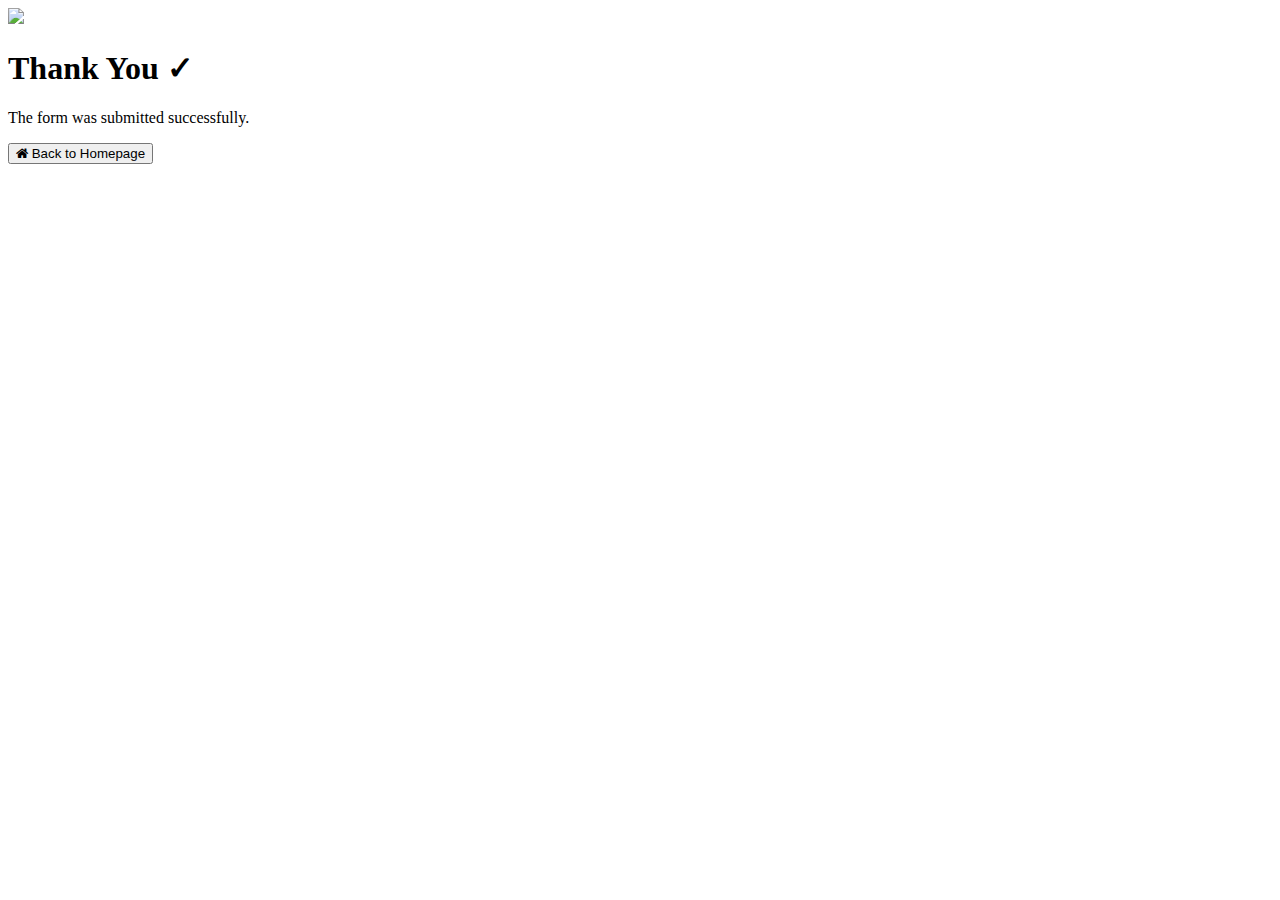
==== index.html @ 74bda25d "Rename confirmation.html to index.html" ====
<!doctype html>
<html lang="en">
  <head>
    <!-- Required meta tags -->
    <meta charset="utf-8">
	<META HTTP-EQUIV="Content-type" CONTENT="text/html; charset=UTF-8">
    <meta name="viewport" content="width=device-width, initial-scale=1, shrink-to-fit=no">
    <link href="https://fonts.googleapis.com/css?family=Roboto:300,400&display=swap" rel="stylesheet">
    <link rel="stylesheet" href="https://cdnjs.cloudflare.com/ajax/libs/font-awesome/4.7.0/css/font-awesome.min.css">
    <!-- Bootstrap CSS -->
    <link rel="stylesheet" href="css/bootstrap.min.css">
    
    <!-- Style -->
    <link rel="stylesheet" href="css/style.css">

    <title>First American Capital Corps - FACC</title>
  </head>
  <body>
	<div class="d-lg-flex half">
	<div class="contents order-2 order-md-1">
	  <div class="container">
	  
		<div class="row align-items-center justify-content-center">
		  <div class="col-md-7 py-5">
		  <img src="images/logo-1.png" class="logo-image" />
			<h1>Thank You &#x2713</h1>
			<p class="mb-4">The form was submitted successfully.</p>
            <div class="row col-md-7">
                <a href="https://faccwi.org/">
                    <button type="button" class="btn btn-info btn-lg"><i class="fa fa-home"></i> Back to Homepage</button>
                </a>
              </div>
		  </div>

		</div>
	  </div>
	</div>


	</div>
  </body>
</html>
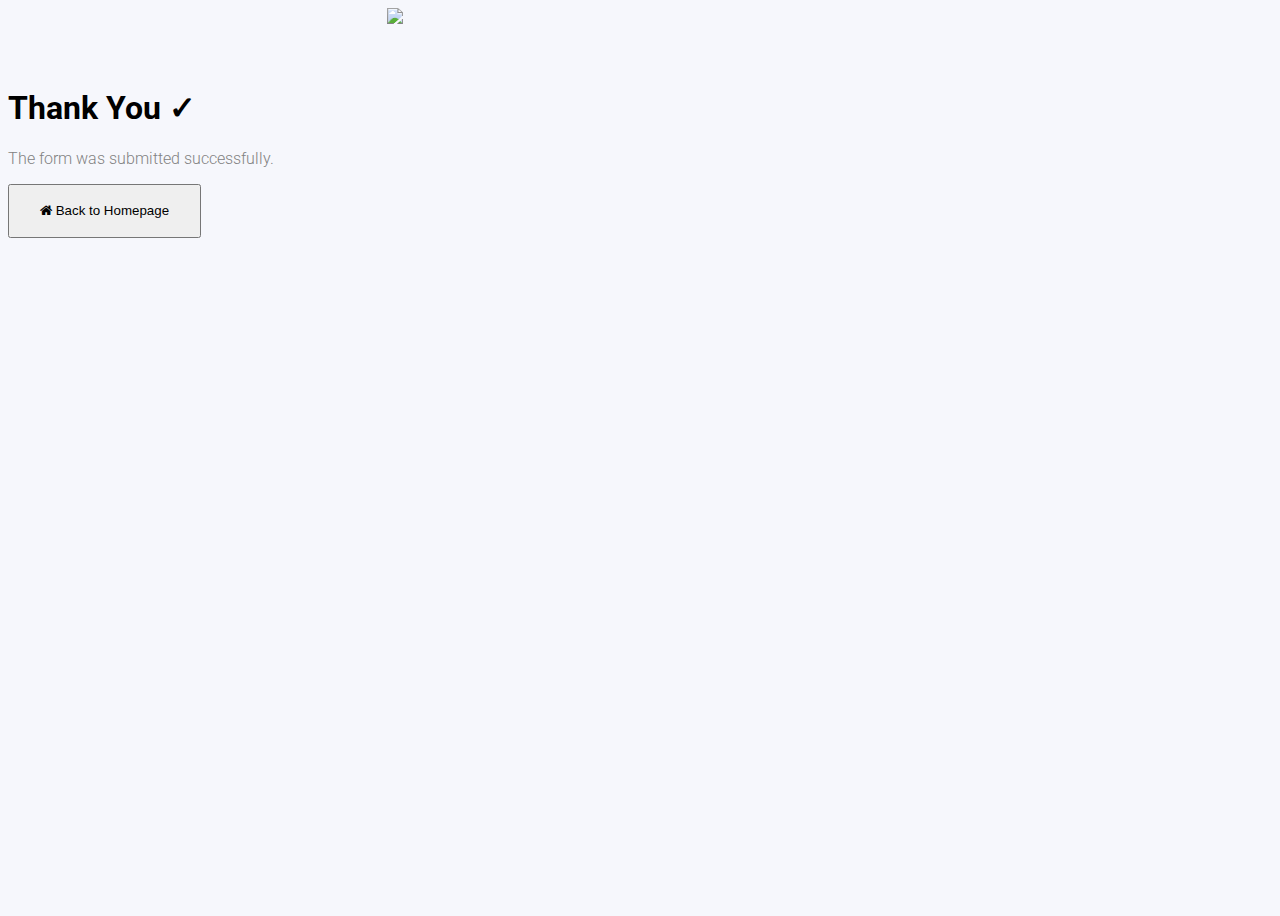
==== commit fa9c6797: "Update index.html" ====
--- a/index.html
+++ b/index.html
@@ -11,7 +11,7 @@
     <link rel="stylesheet" href="css/bootstrap.min.css">
     
     <!-- Style -->
-    <link rel="stylesheet" href="css/style.css">
+    <link rel="stylesheet" href="style.css">
 
     <title>First American Capital Corps - FACC</title>
   </head>
--- a/style.css
+++ b/style.css
@@ -0,0 +1,154 @@
+body {
+  font-family: "Roboto", sans-serif;
+  background-color: #f6f7fc; }
+
+p {
+  color: #828282;
+  font-weight: 300; }
+
+h1, h2, h3, h4, h5, h6,
+.h1, .h2, .h3, .h4, .h5, .h6 {
+  font-family: "Roboto", sans-serif; }
+
+a {
+  -webkit-transition: .3s all ease;
+  -o-transition: .3s all ease;
+  transition: .3s all ease; }
+  a:hover {
+    text-decoration: none !important; }
+
+.content {
+  padding: 7rem 0; }
+
+h2 {
+  font-size: 20px; }
+
+.half, .half .container > .row {
+  /*height: 100vh;*/
+  min-height: 900px; }
+
+@media (max-width: 991.98px) {
+  .half .bg {
+    height: 200px; } }
+
+.half .contents {
+  background: #f6f7fc; }
+
+.half .contents {
+  width: 100%; }
+
+.half .bg {
+  width: 20%; }
+
+@media (max-width: 991.98px) {
+  .half .contents, .half .bg {
+    width: 100%; } }
+
+.half .contents .form-control, .half .bg .form-control {
+  border: none;
+  -webkit-box-shadow: 0 1px 2px 0 rgba(0, 0, 0, 0.1);
+  box-shadow: 0 1px 2px 0 rgba(0, 0, 0, 0.1);
+  border-radius: 4px;
+  height: 54px;
+  background: #fff; }
+  .half .contents .form-control:active, .half .contents .form-control:focus, .half .bg .form-control:active, .half .bg .form-control:focus {
+    outline: none;
+    -webkit-box-shadow: 0 1px 2px 0 rgba(0, 0, 0, 0.1);
+    box-shadow: 0 1px 2px 0 rgba(0, 0, 0, 0.1); }
+
+.half .bg {
+  background-size: cover;
+  background-position: center; }
+
+.half a {
+  color: #888;
+  text-decoration: underline; }
+
+.half .btn {
+  height: 54px;
+  padding-left: 30px;
+  padding-right: 30px; }
+
+.half .forgot-pass {
+  position: relative;
+  top: 2px;
+  font-size: 14px; }
+
+.control {
+  display: block;
+  position: relative;
+  padding-left: 30px;
+  margin-bottom: 15px;
+  cursor: pointer;
+  font-size: 14px; }
+  .control .caption {
+    position: relative;
+    top: .2rem;
+    color: #888; }
+
+.control input {
+  position: absolute;
+  z-index: -1;
+  opacity: 0; }
+
+.control__indicator {
+  position: absolute;
+  top: 2px;
+  left: 0;
+  height: 20px;
+  width: 20px;
+  background: #e6e6e6;
+  border-radius: 4px; }
+
+.control--radio .control__indicator {
+  border-radius: 50%; }
+
+.control:hover input ~ .control__indicator,
+.control input:focus ~ .control__indicator {
+  background: #ccc; }
+
+.control input:checked ~ .control__indicator {
+  background: #fb771a; }
+
+.control:hover input:not([disabled]):checked ~ .control__indicator,
+.control input:checked:focus ~ .control__indicator {
+  background: #fb8633; }
+
+.control input:disabled ~ .control__indicator {
+  background: #e6e6e6;
+  opacity: 0.9;
+  pointer-events: none; }
+
+.control__indicator:after {
+  font-family: 'icomoon';
+  content: '\e5ca';
+  position: absolute;
+  display: none;
+  font-size: 16px;
+  -webkit-transition: .3s all ease;
+  -o-transition: .3s all ease;
+  transition: .3s all ease; }
+
+.control input:checked ~ .control__indicator:after {
+  display: block;
+  color: #fff; }
+
+.control--checkbox .control__indicator:after {
+  top: 50%;
+  left: 50%;
+  margin-top: -1px;
+  -webkit-transform: translate(-50%, -50%);
+  -ms-transform: translate(-50%, -50%);
+  transform: translate(-50%, -50%); }
+
+.control--checkbox input:disabled ~ .control__indicator:after {
+  border-color: #7b7b7b; }
+
+.control--checkbox input:disabled:checked ~ .control__indicator {
+  background-color: #7e0cf5;
+  opacity: .2; }
+
+.logo-image{
+  margin-left: 30%;
+  margin-bottom: 40px;
+}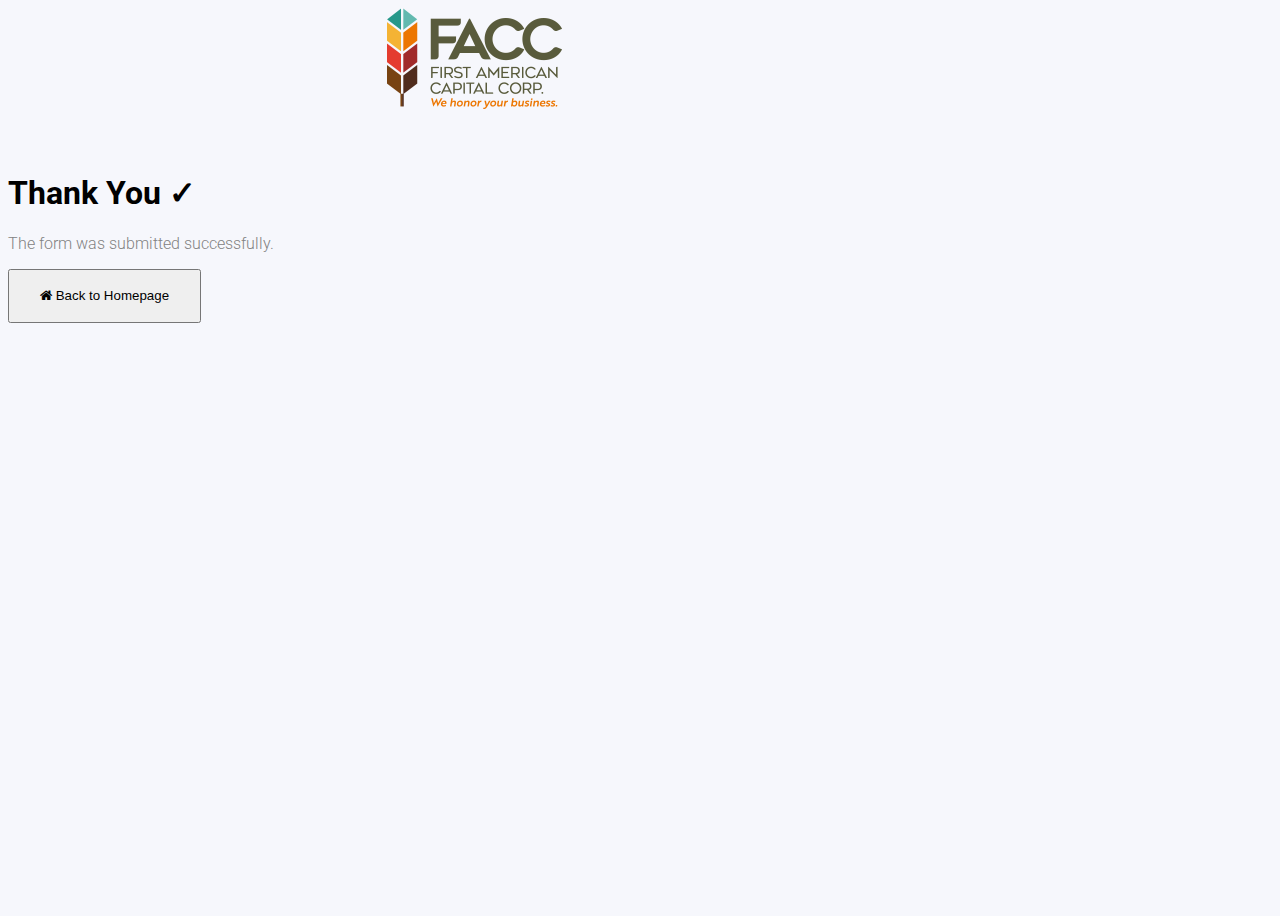
==== commit 5f1f7960: "Update index.html" ====
--- a/index.html
+++ b/index.html
@@ -22,7 +22,7 @@
 	  
 		<div class="row align-items-center justify-content-center">
 		  <div class="col-md-7 py-5">
-		  <img src="images/logo-1.png" class="logo-image" />
+		  <img src="logo-1.png" class="logo-image" />
 			<h1>Thank You &#x2713</h1>
 			<p class="mb-4">The form was submitted successfully.</p>
             <div class="row col-md-7">
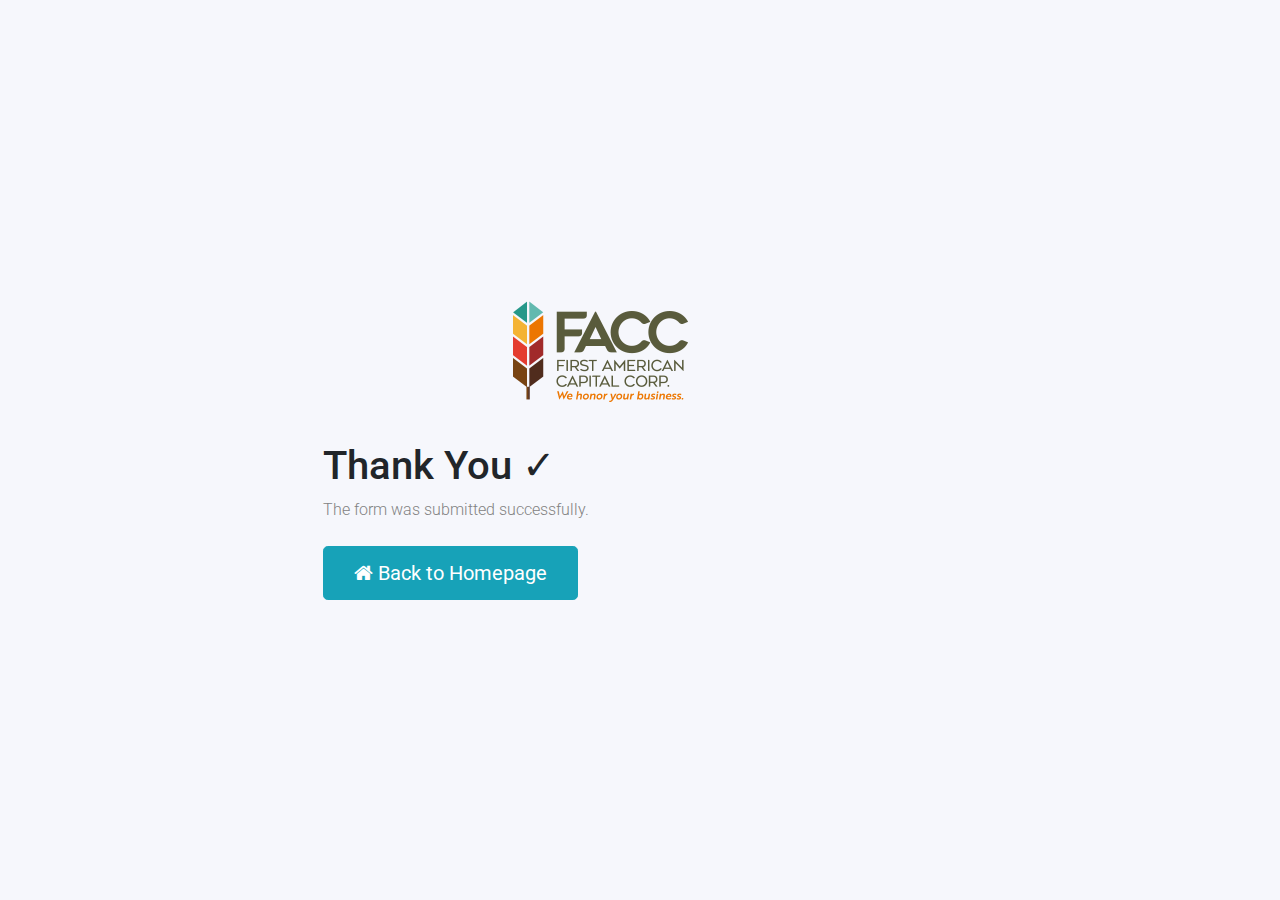
==== commit 12f0b887: "Update index.html" ====
--- a/index.html
+++ b/index.html
@@ -8,7 +8,7 @@
     <link href="https://fonts.googleapis.com/css?family=Roboto:300,400&display=swap" rel="stylesheet">
     <link rel="stylesheet" href="https://cdnjs.cloudflare.com/ajax/libs/font-awesome/4.7.0/css/font-awesome.min.css">
     <!-- Bootstrap CSS -->
-    <link rel="stylesheet" href="css/bootstrap.min.css">
+    <link rel="stylesheet" href="bootstrap.min.css">
     
     <!-- Style -->
     <link rel="stylesheet" href="style.css">
